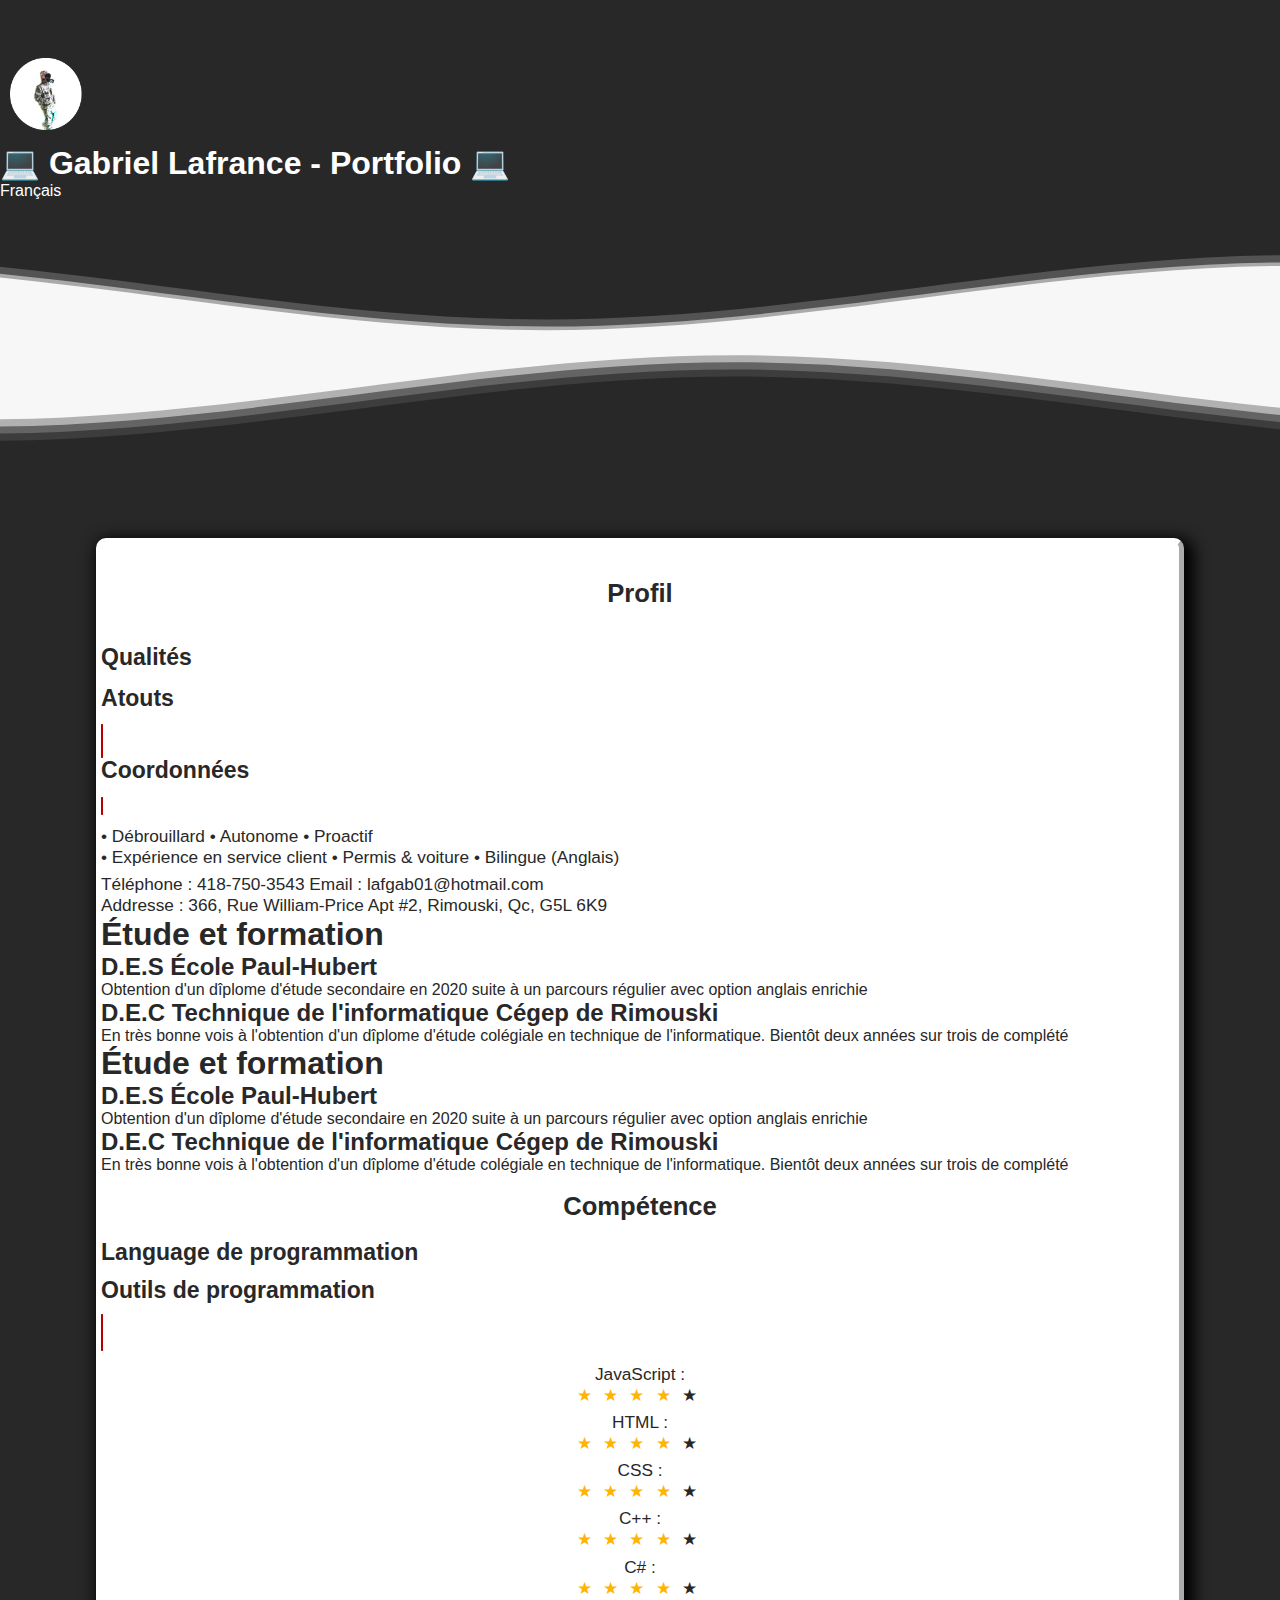
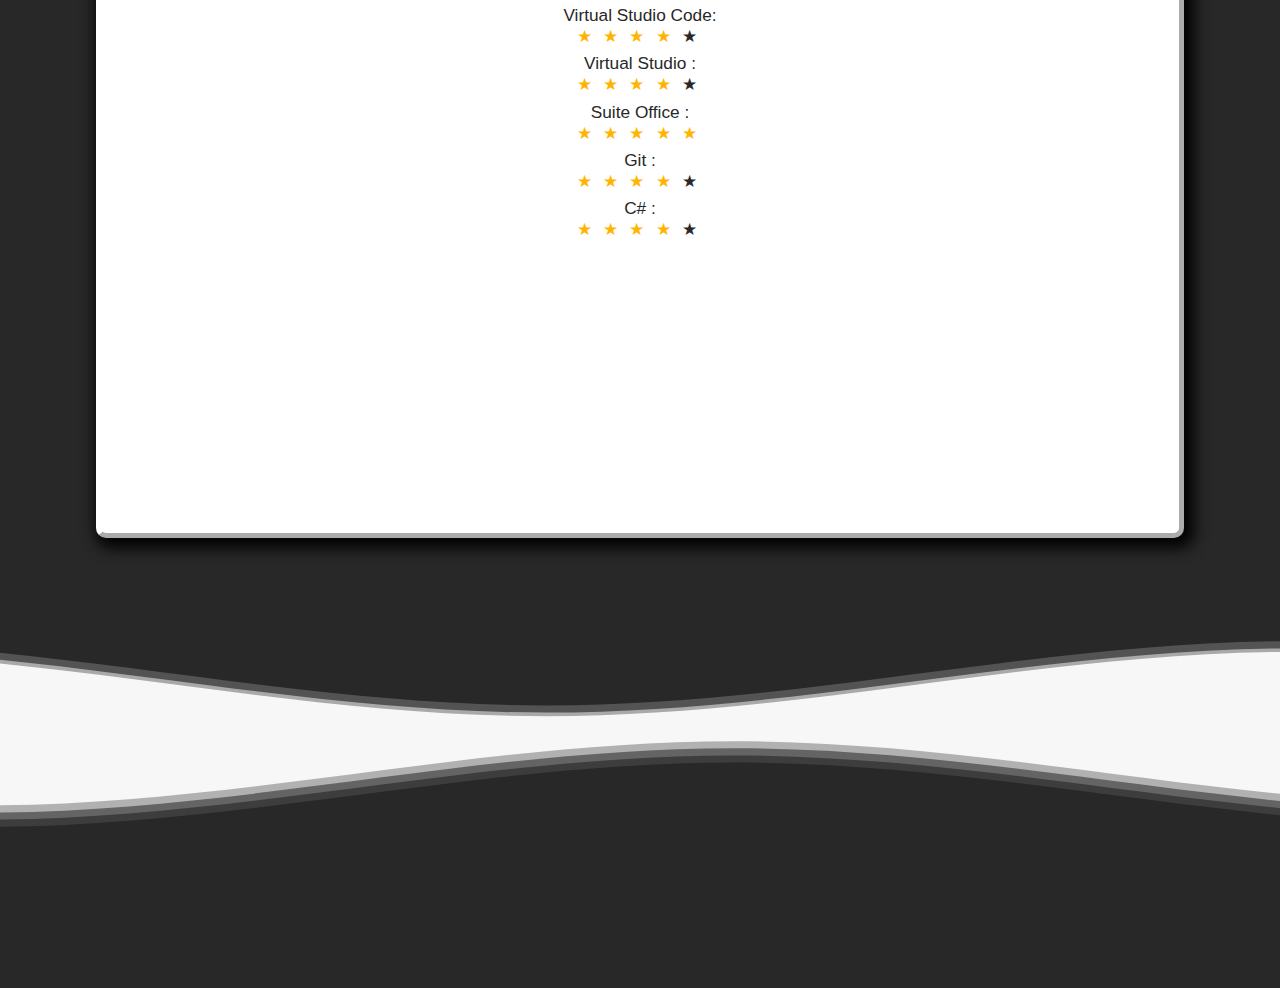
==== english.html @ 6ecdf1f3 "v0.5" ====
<!DOCTYPE html>
<html lang="en" >
<head>
  <meta charset="UTF-8">
  <link rel="icon" href="./styles/imgsmall.png" type="image/icon type">
  <title>Gabriel Lafrance - Portfolio</title>
  <link rel='stylesheet' href='https://cdnjs.cloudflare.com/ajax/libs/font-awesome/5.13.0/css/all.min.css'><link rel="stylesheet" href="./styles/styles.css ">
  <script defer src="./script.js"></script>
</head>
<body>
        <header class="flex-row hiddenFast">
          <img class="img-moi" src="./styles/imgsmall.png" alt="">
          <h1><!-- En perpétuel développement | Still W.I.P--><a>&#128187; Gabriel Lafrance - Portfolio &#128187; </a></h1>
          <a href="./index.html">Français</a>
        </header>
        <div class="splitter">
          <svg class="waves" viewBox="0 24 150 28" preserveAspectRatio="none" shape-rendering="auto">
            <defs><path id="gentle-wave" d="M-160 44c30 0 58-18 88-18s 58 18 88 18 58-18 88-18 58 18 88 18 v44h-352z" /></defs>
            <g class="parallax">
            <use xlink:href="#gentle-wave" x="48" y="0" fill="rgba(255,255,255,0.2)" />
            <use xlink:href="#gentle-wave" x="48" y="2" fill="rgba(255,255,255,0.5)" />
            <use xlink:href="#gentle-wave" x="48" y="3" fill="rgba(255,255,255,0.9)" />
            <use xlink:href="#gentle-wave" x="48" y="6" fill="rgba(255,255,255,0.1)" />
            </g>
          </svg>
          <svg class="waves2" viewBox="0 24 150 28" preserveAspectRatio="none" shape-rendering="auto">
            <defs><path id="gentle-wave" d="M-160 44c30 0 58-18 88-18s 58 18 88 18 58-18 88-18 58 18 88 18 v44h-352z" /></defs>
            <g class="parallax">
            <use xlink:href="#gentle-wave" x="48" y="6" fill="rgba(255,255,255,0.9)" />
            <use xlink:href="#gentle-wave" x="48" y="4" fill="rgba(255,255,255,0.5)" />
            <use xlink:href="#gentle-wave" x="48" y="2" fill="rgba(255,255,255,0.2)" />
            <use xlink:href="#gentle-wave" x="48" y="0" fill="rgba(255,255,255,0.1)" />
          </svg>
        </div>
        <main>
          <div class="container-info hidden">
              <h1>Profil</h1>
              <div class="grid-2x2">
                <div class="grid-2x2">
                  <div class="grid-item-center">
                    <h2>Qualités</h2>
                  </div>
                  <div class="grid-item-center">
                    <h2>Atouts</h2>
                  </div>
                  <div class="grid-item-center">
                    <span class="splitter"></span>
                  </div> 
                  <div class="grid-item-center">
                    <span class="splitter"></span>
                  </div> 
                </div>
                <div>
                  <div class="grid-item-center">
                    <h2>Coordonnées</h2>
                  </div>
                  <div class="grid-item-center">
                    <span class="splitter"></span>
                  </div>
                </div>
              </div>
              <div class="grid-2x1">
                <div class="grid-2x1">
                  <div class="flex-col">
                    <span>&bull; Débrouillard</span>
                    <span>&bull; Autonome</span>
                    <span>&bull; Proactif</span>
                  </div>
                  <div class="flex-col">
                    <span>&bull; Expérience en service client</span>
                    <span>&bull; Permis & voiture</span>
                    <span>&bull; Bilingue (Anglais)</span>
                  </div>
                </div>
                <div class="flex-col">
                  <div class="grid-2x1">
                    <span>Téléphone : 418-750-3543</span>
                    <span>Email : lafgab01@hotmail.com</span>
                  </div>
                  <span>Addresse : 366, Rue William-Price Apt #2, Rimouski, Qc, G5L 6K9</span>
                </div>
              </div>
            </div>
        <!--
                <div class="flex-col">
                  <span class="grid-item-center">• Autonome</span>
                  <span class="grid-item-center">• Proactif</span>
                  <span class="grid-item-center">• Débrouillard</span>
                </div>
                <div class="flex-col">
                  <span class="grid-item-center">• Permis voiture</span>
                  <span class="grid-item-center">• Billingue (Anglais)</span>
                  <span class="grid-item-center">• Expérience avec le service clientèle</span>
                </div>
              -->

          <div class="container-etude flex-col hidden">
            <h1>Étude et formation</h1>
            <div>
              <h2>D.E.S École Paul-Hubert</h2>
              <p>Obtention d'un dîplome d'étude secondaire en 2020 suite
                à un parcours régulier avec option anglais enrichie</p>
            </div>
            <div>
              <h2>D.E.C Technique de l'informatique Cégep de Rimouski</h2>
              <p>En très bonne vois à l'obtention d'un dîplome d'étude colégiale en technique de l'informatique. 
                Bientôt deux années sur trois de complété</p>
            </div>
          </div>
          <div class="container-exp flex-col hidden">
            <h1>Étude et formation</h1>
            <div>
              <h2>D.E.S École Paul-Hubert</h2>
              <p>Obtention d'un dîplome d'étude secondaire en 2020 suite
                à un parcours régulier avec option anglais enrichie</p>
            </div>
            <div>
              <h2>D.E.C Technique de l'informatique Cégep de Rimouski</h2>
              <p>En très bonne vois à l'obtention d'un dîplome d'étude colégiale en technique de l'informatique. 
                Bientôt deux années sur trois de complété</p>
            </div>
          </div>
          <div class="container-cv hidden">
            <h1>Compétence</h1>
            <div class="grid-2x2">
              <div class="grid-item-center">
                <h2>Language de programmation</h2>
              </div>
              <div class="grid-item-center">
                <h2>Outils de programmation</h2>
              </div>
              <div class="grid-item-center">
                <span class="splitter"></span>
              </div> 
              <div class="grid-item-center">
                <span class="splitter"></span>
              </div> 
            </div>
              <div class="grid-2x1">
                <div class="flex-col" >
                  <div class="grid-2x1">
                    <span class="grid-item-right">JavaScript :</span>
                    <div class="etoile grid-item-left hiddenEtoile">
                      <span class="etoile-full">&starf;</span>
                      <span class="etoile-full">&starf;</span>
                      <span class="etoile-full">&starf;</span>
                      <span class="etoile-full">&starf;</span>
                      <span>&starf;</span>
                    </div> 
                  </div>
                  <div class="grid-2x1">
                    <span class="grid-item-right">HTML :</span>
                    <div class="etoile grid-item-left hiddenEtoile">
                      <span class="etoile-full">&starf;</span>
                      <span class="etoile-full">&starf;</span>
                      <span class="etoile-full">&starf;</span>
                      <span class="etoile-full">&starf;</span>
                      <span>&starf;</span>
                    </div> 
                  </div>
                  <div class="grid-2x1">
                    <span class="grid-item-right">CSS :</span>
                    <div class="etoile grid-item-left hiddenEtoile">
                      <span class="etoile-full">&starf;</span>
                      <span class="etoile-full">&starf;</span>
                      <span class="etoile-full">&starf;</span>
                      <span class="etoile-full">&starf;</span>
                      <span>&starf;</span>
                    </div> 
                  </div>
                  <div class="grid-2x1">
                    <span class="grid-item-right">C++ :</span>
                    <div class="etoile grid-item-left hiddenEtoile">
                      <span class="etoile-full">&starf;</span>
                      <span class="etoile-full">&starf;</span>
                      <span class="etoile-full">&starf;</span>
                      <span class="etoile-full">&starf;</span>
                      <span>&starf;</span>
                    </div> 
                  </div>
                  <div class="grid-2x1">
                    <span class="grid-item-right">C# :</span>
                    <div class="etoile grid-item-left hiddenEtoile">
                      <span class="etoile-full">&starf;</span>
                      <span class="etoile-full">&starf;</span>
                      <span class="etoile-full">&starf;</span>
                      <span class="etoile-full">&starf;</span>
                      <span>&starf;</span>
                    </div> 
                  </div>
              </div>
              <div class="flex-col" >
                <div class="grid-2x1">
                  <span class="grid-item-right ">Virtual Studio Code:</span>
                  <div class="etoile grid-item-left hiddenEtoile">
                    <span class="etoile-full">&starf;</span>
                    <span class="etoile-full">&starf;</span>
                    <span class="etoile-full">&starf;</span>
                    <span class="etoile-full">&starf;</span>
                    <span>&starf;</span>
                  </div> 
                </div>
                <div class="grid-2x1">
                  <span class="grid-item-right">Virtual Studio :</span>
                  <div class="etoile grid-item-left hiddenEtoile">
                    <span class="etoile-full">&starf;</span>
                    <span class="etoile-full">&starf;</span>
                    <span class="etoile-full">&starf;</span>
                    <span class="etoile-full">&starf;</span>
                    <span>&starf;</span>
                  </div> 
                </div>
                <div class="grid-2x1">
                  <span class="grid-item-right">Suite Office :</span>
                  <div class="etoile grid-item-left hiddenEtoile">
                    <span class="etoile-full">&starf;</span>
                    <span class="etoile-full">&starf;</span>
                    <span class="etoile-full">&starf;</span>
                    <span class="etoile-full">&starf;</span>
                    <span class="etoile-full">&starf;</span>
                  </div> 
                </div>
                <div class="grid-2x1">
                  <span class="grid-item-right">Git :</span>
                  <div class="etoile grid-item-left hiddenEtoile">
                    <span class="etoile-full">&starf;</span>
                    <span class="etoile-full">&starf;</span>
                    <span class="etoile-full">&starf;</span>
                    <span class="etoile-full">&starf;</span>
                    <span>&starf;</span>
                  </div> 
                </div>
                <div class="grid-2x1">
                  <span class="grid-item-right">C# :</span>
                  <div class="etoile grid-item-left hiddenEtoile">
                    <span class="etoile-full">&starf;</span>
                    <span class="etoile-full">&starf;</span>
                    <span class="etoile-full">&starf;</span>
                    <span class="etoile-full">&starf;</span>
                    <span>&starf;</span>
                  </div> 
                </div>
              </div>
            </div>
          </div>
        </main>
        <div class="splitter">
          <svg class="waves" viewBox="0 24 150 28" preserveAspectRatio="none" shape-rendering="auto">
            <defs><path id="gentle-wave" d="M-160 44c30 0 58-18 88-18s 58 18 88 18 58-18 88-18 58 18 88 18 v44h-352z" /></defs>
            <g class="parallax">
            <use xlink:href="#gentle-wave" x="48" y="0" fill="rgba(255,255,255,0.2)" />
            <use xlink:href="#gentle-wave" x="48" y="2" fill="rgba(255,255,255,0.5)" />
            <use xlink:href="#gentle-wave" x="48" y="3" fill="rgba(255,255,255,0.9)" />
            <use xlink:href="#gentle-wave" x="48" y="6" fill="rgba(255,255,255,0.1)" />
            </g>
          </svg>
          <svg class="waves2" viewBox="0 24 150 28" preserveAspectRatio="none" shape-rendering="auto">
            <defs><path id="gentle-wave" d="M-160 44c30 0 58-18 88-18s 58 18 88 18 58-18 88-18 58 18 88 18 v44h-352z" /></defs>
            <g class="parallax">
            <use xlink:href="#gentle-wave" x="48" y="6" fill="rgba(255,255,255,0.9)" />
            <use xlink:href="#gentle-wave" x="48" y="4" fill="rgba(255,255,255,0.5)" />
            <use xlink:href="#gentle-wave" x="48" y="2" fill="rgba(255,255,255,0.2)" />
            <use xlink:href="#gentle-wave" x="48" y="0" fill="rgba(255,255,255,0.1)" />
          </svg>
        </div>
        <footer>

        </footer>
</body>
</html>
---- styles/styles.css ----
* {
  scroll-behavior: smooth;
  box-sizing: border-box;
  padding: 0;
  margin: 0;
}

body {
  font-family: sans-serif;
  font-size: 16px;
  background-color: RGB(40, 40, 40);
  height: 100rem;
}

a {
  text-decoration: none;
}

ul {
  list-style: none;
}

/* Scrollbar */
::-webkit-scrollbar {
  width: 8px;
}

::-webkit-scrollbar-button {
  width: 0px;
  height: 0px;
}

::-webkit-scrollbar-thumb {
  background: RGB(135, 0, 0);
  border: 0px none #ffffff;
  border-radius: 20px;
}

::-webkit-scrollbar-thumb:active {
  background: RGB(180, 0, 0);
}

::-webkit-scrollbar-track {
  background: RGB(40, 40, 40);
  border: 0px none #ffffff;
  border-radius: 20px;
}

::-webkit-scrollbar-track:active {
  background: RGB(100, 100, 100);
}

::-webkit-scrollbar-corner {
  background: transparent;
}

/* Header */
header .flex-row:nth-child(1) {
  display: block;
  flex-grow: 0;
  flex-shrink: 1;
  flex-basis: auto;
  align-self: auto;
  order: 0;
}

header .flex-row:nth-child(2) {
  display: block;
  flex-grow: 0;
  flex-shrink: 1;
  flex-basis: auto;
  align-self: auto;
  order: 0;
}

header .flex-row:nth-child(3) {
  display: block;
  flex-grow: 0;
  flex-shrink: 1;
  flex-basis: auto;
  align-self: auto;
  order: 0;
  margin-right: 20px;
}

header {
  padding-top: 3rem;
  padding-bottom: 3rem;
  background-color: RGB(40, 40, 40);
  top: 0;
  width: 100%;
}

header h1 {
  cursor: progress;
  color: whitesmoke;
}

header a {
  color: white;
}

.img-moi {
  display: inline-block;
  width: 72px;
  height: 72px;
  margin: 10px;
  animation: rotate 0.5s infinite linear;
  -webkit-animation: rotate 60s infinite linear;
  -moz-animation: rotate 60s infinite linear;
}

@keyframes rotate {
  from {
    transform: rotate(0deg);
  }
  to {
    transform: rotate(360deg);
  }
}
.splitter {
  background-color: RGB(40, 40, 40);
}

.waves {
  position: relative;
  width: 100%;
  height: 60px;
  margin-bottom: -7px;
  min-height: 100px;
  max-height: 150px;
}

.waves2 {
  transform: rotate(180deg);
  position: relative;
  top: 3px;
  height: 60px;
  min-height: 60px;
  width: 100%;
  margin-bottom: -7px;
  min-height: 100px;
  max-height: 150px;
}

/* Animation */
.parallax > use:nth-child(1) {
  animation: move-forever 25s cubic-bezier(0.55, 0.5, 0.45, 0.5) infinite;
  animation-delay: -2s;
  animation-duration: 10s;
}

.parallax > use:nth-child(2) {
  animation: move-forever 25s cubic-bezier(0.55, 0.5, 0.45, 0.5) infinite;
  animation-delay: -3s;
  animation-duration: 15s;
}

.parallax > use:nth-child(3) {
  animation: move-forever 25s cubic-bezier(0.55, 0.5, 0.45, 0.5) infinite;
  animation-delay: -4s;
  animation-duration: 20s;
}

.parallax > use:nth-child(4) {
  animation: move-forever 25s cubic-bezier(0.55, 0.5, 0.45, 0.5) infinite;
  animation-delay: -5s;
  animation-duration: 25s;
}
@keyframes move-forever {
  0% {
    transform: translate3d(-90px, 0, 0);
  }
  100% {
    transform: translate3d(85px, 0, 0);
  }
}
@media (max-width: 1160px) {
  .waves {
    height: 40px;
    min-height: 40px;
  }
  .waves2 {
    height: 40px;
    min-height: 40px;
  }
}
/* Main */
main {
  justify-content: center;
  display: block;
  margin: 0 auto;
  margin-top: 6rem;
  margin-bottom: 6rem;
  width: 85%;
  height: 100rem;
  color: RGB(40, 40, 40);
  background-color: white;
  border: 5px outset #FFFFFF;
  border-radius: 10px;
  -webkit-border-radius: 10px;
  -moz-border-radius: 10px;
  box-shadow: 5px 5px 15px 5px #000000;
  -webkit-box-shadow: 5px 5px 15px 5px #000000;
  -moz-box-shadow: 5px 5px 15px 5px #000000;
}

main .splitter {
  width: 90%;
  background-color: RGB(180, 0, 0);
  border: 0.5px solid RGB(180, 0, 0);
  border-radius: 50px 50px 50px 50px;
  -webkit-border-radius: 10px 10px 10px 10px;
  -moz-border-radius: 10px 10px 10px 10px;
}

.container-info {
  font-size: 1.1vw;
}

.container-info h1 {
  padding-top: 4vh;
  padding-bottom: 4vh;
  font-size: 2vw;
  text-align: center;
}

.container-info h2 {
  font-size: 1.8vw;
  padding-bottom: 1.5vh;
}

.container-info .grid-2x1 {
  padding-top: 0.7vh;
  font-size: 1.35vw;
}

.container-cv {
  margin-bottom: 8vh;
}

.container-cv h1 {
  padding-top: 2vh;
  padding-bottom: 2vh;
  font-size: 2vw;
  text-align: center;
}

.container-cv h2 {
  font-size: 1.8vw;
  padding-bottom: 1.2vh;
}

.container-cv .grid-2x1 {
  text-align: center;
  align-items: center;
}

.container-cv .grid-2x1 {
  padding-top: 0.7vh;
  font-size: 1.35vw;
  grid-column-gap: 10px;
}

.container-cv .grid-2x1 .flex-col .grid-2x1 .grid-item-left span {
  margin-right: 0.5vw;
  margin-bottom: 0.3vw;
}

.etoile-full {
  color: RGB(255, 180, 0);
}

/* Footer */
footer {
  font-size: 1.1vw;
  color: whitesmoke;
  display: block;
  margin: auto;
  width: 50%;
  padding-top: 6rem;
  padding-bottom: 4rem;
}

footer .links {
  margin-top: 60px;
  margin-bottom: 60px;
}

footer .links button {
  all: unset;
  cursor: pointer;
}

footer .links button:nth-child(2) {
  margin-left: 30px;
  margin-right: 30px;
}

.social-icon {
  width: 64px;
  height: 64px;
  background-color: RGB(40, 40, 40);
}/*# sourceMappingURL=styles.css.map */
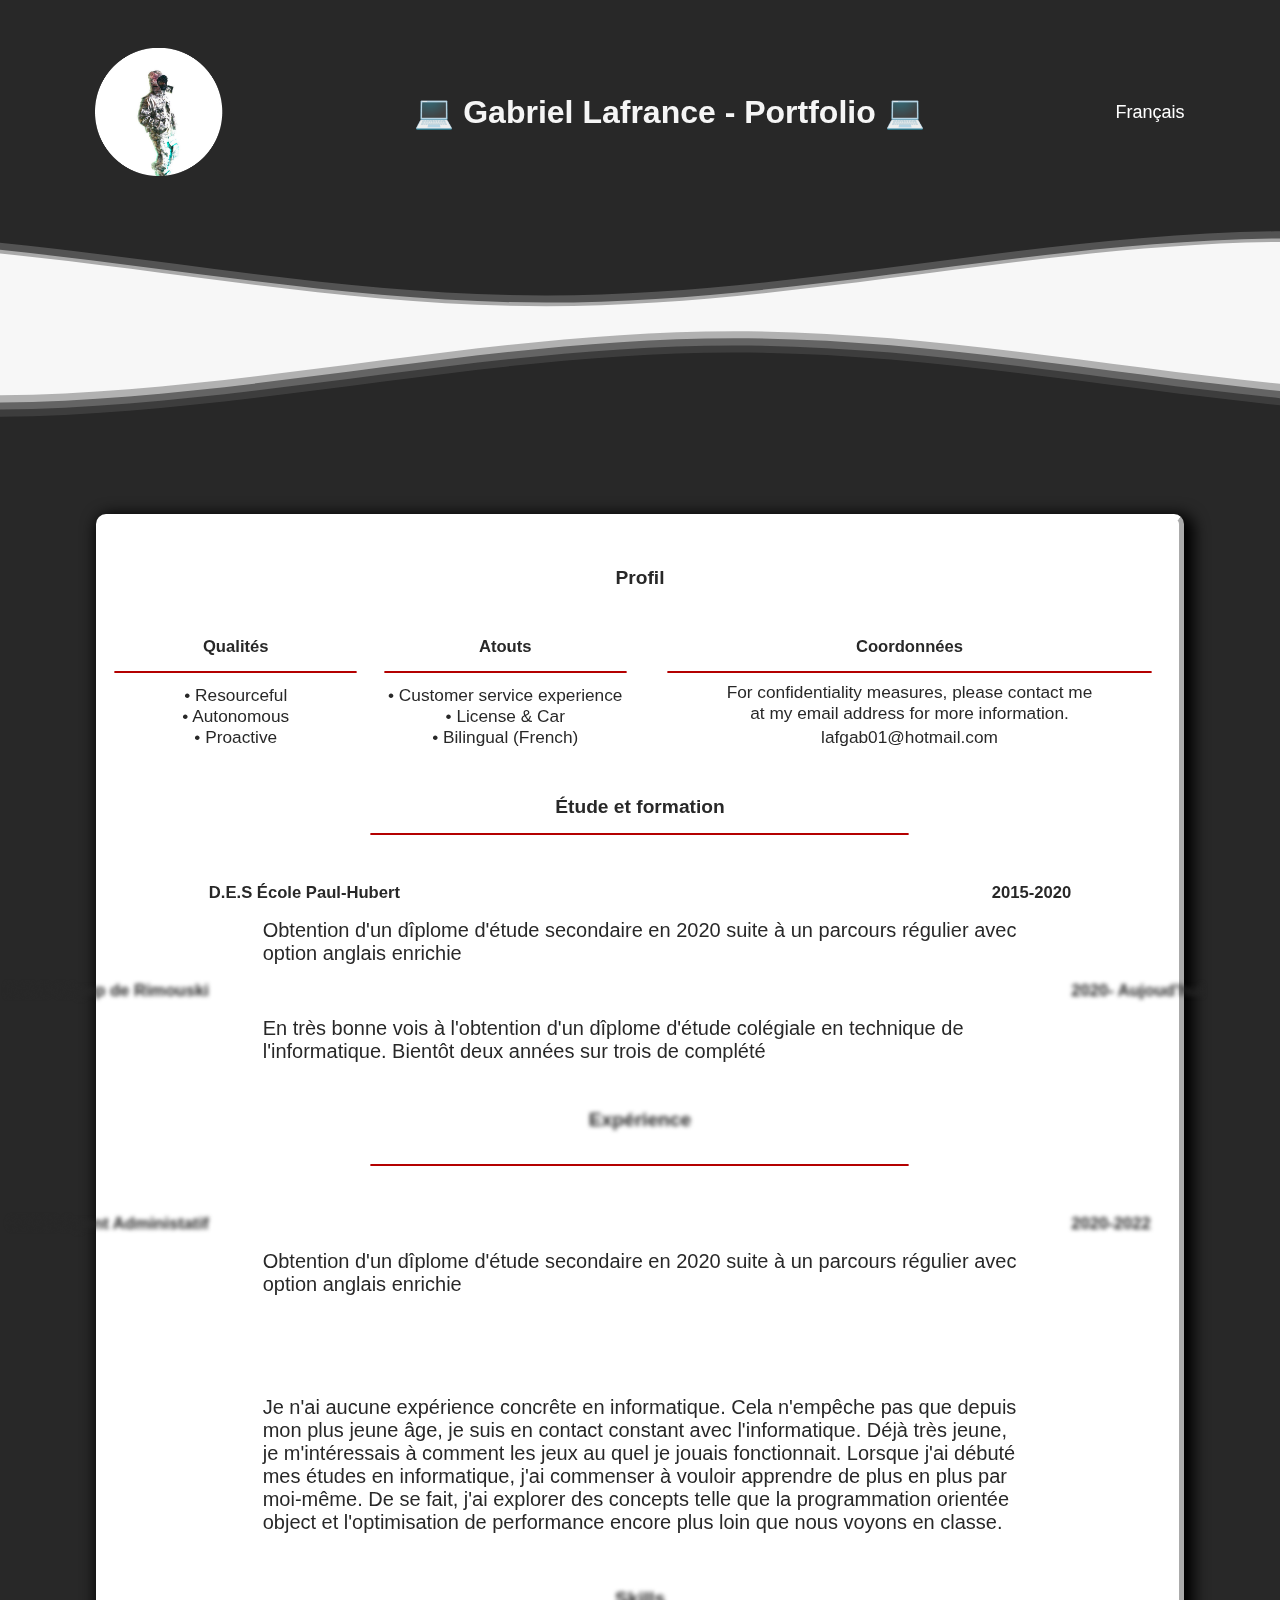
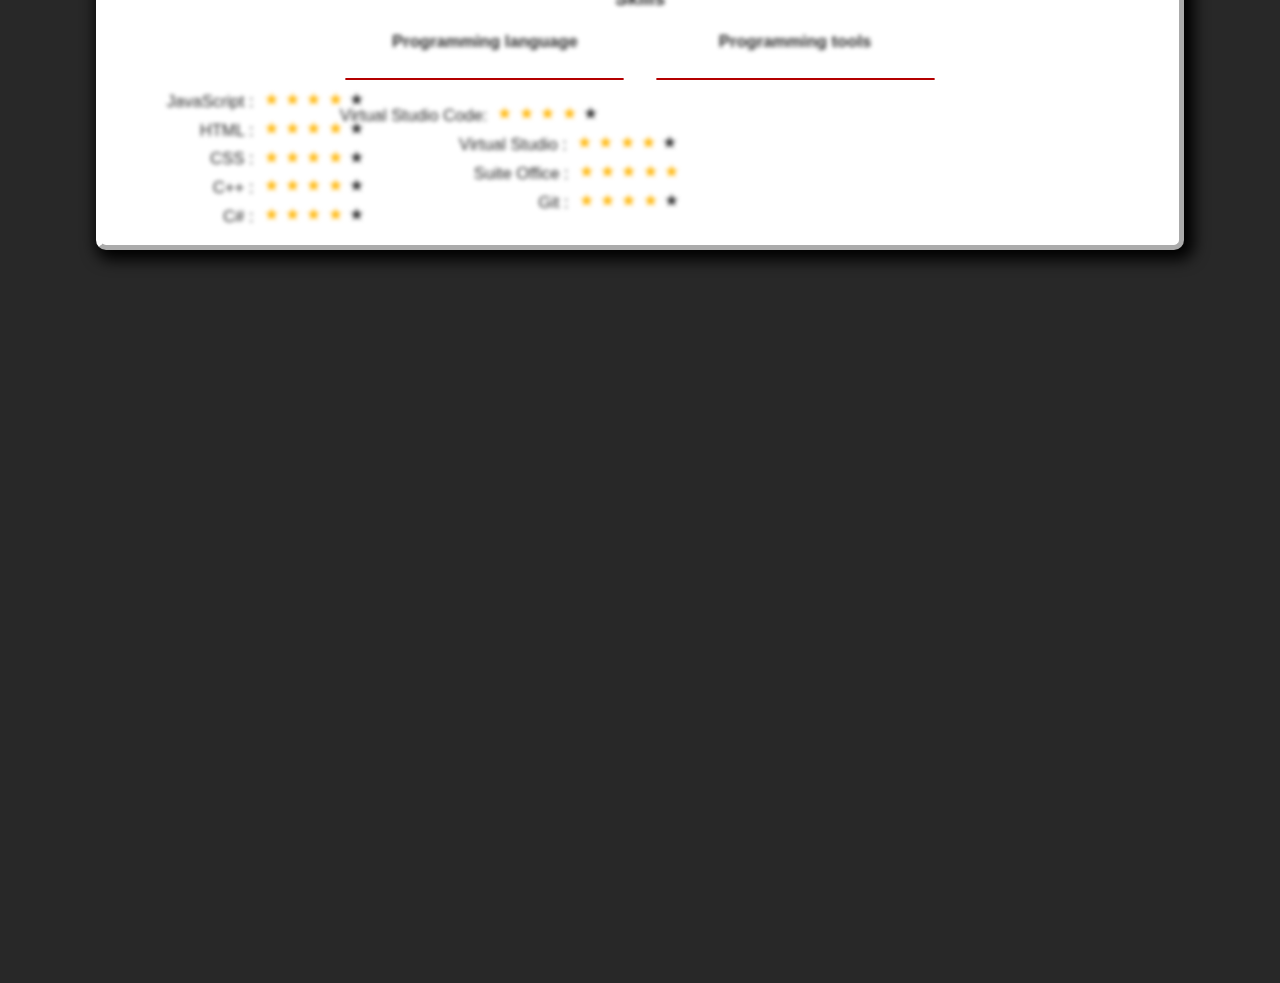
==== commit e7aa1851: "Finition" ====
--- a/english.html
+++ b/english.html
@@ -1,19 +1,22 @@
 <!DOCTYPE html>
 <html lang="en" >
-<head>
-  <meta charset="UTF-8">
-  <link rel="icon" href="./styles/imgsmall.png" type="image/icon type">
-  <title>Gabriel Lafrance - Portfolio</title>
-  <link rel='stylesheet' href='https://cdnjs.cloudflare.com/ajax/libs/font-awesome/5.13.0/css/all.min.css'><link rel="stylesheet" href="./styles/styles.css ">
-  <script defer src="./script.js"></script>
-</head>
-<body>
-        <header class="flex-row hiddenFast">
-          <img class="img-moi" src="./styles/imgsmall.png" alt="">
-          <h1><!-- En perpétuel développement | Still W.I.P--><a>&#128187; Gabriel Lafrance - Portfolio &#128187; </a></h1>
+  <head>
+    <meta charset="UTF-8">
+    <link rel="icon" href="/img/imgsmall.png" type="image/icon type">
+    <title>Gabriel Lafrance - Portfolio</title>
+    <link rel="stylesheet" href="/styles/styles.css">
+    <link rel="stylesheet" href="/styles/classes.css">
+    <link rel="stylesheet" href="/styles/jsstyles.css">
+    <link rel="stylesheet" href="/styles/mediaquery.css">
+    <script defer src="/script.js"></script>
+  </head>
+  <body>
+        <header class="flex-row hiddenSlow">
+          <img class="img-moi spin" src="./img/imgsmall.png" alt="">
+          <h1><!-- En perpétuel développement | Still W.I.P-->&#128187; Gabriel Lafrance - Portfolio &#128187;</h1>
           <a href="./index.html">Français</a>
         </header>
-        <div class="splitter">
+        <div class="splitter hiddenFast">
           <svg class="waves" viewBox="0 24 150 28" preserveAspectRatio="none" shape-rendering="auto">
             <defs><path id="gentle-wave" d="M-160 44c30 0 58-18 88-18s 58 18 88 18 58-18 88-18 58 18 88 18 v44h-352z" /></defs>
             <g class="parallax">
@@ -32,16 +35,16 @@
             <use xlink:href="#gentle-wave" x="48" y="0" fill="rgba(255,255,255,0.1)" />
           </svg>
         </div>
-        <main>
+        <main class=flex-col>
           <div class="container-info hidden">
-              <h1>Profil</h1>
+              <h1 class="hiddenDrop">Profil</h1>
               <div class="grid-2x2">
                 <div class="grid-2x2">
                   <div class="grid-item-center">
-                    <h2>Qualités</h2>
-                  </div>
-                  <div class="grid-item-center">
-                    <h2>Atouts</h2>
+                    <h2 class="hiddenDrop">Qualités</h2>
+                  </div>
+                  <div class="grid-item-center">
+                    <h2 class="hiddenDrop">Atouts</h2>
                   </div>
                   <div class="grid-item-center">
                     <span class="splitter"></span>
@@ -52,7 +55,7 @@
                 </div>
                 <div>
                   <div class="grid-item-center">
-                    <h2>Coordonnées</h2>
+                    <h2 class="hiddenDrop">Coordonnées</h2>
                   </div>
                   <div class="grid-item-center">
                     <span class="splitter"></span>
@@ -61,73 +64,67 @@
               </div>
               <div class="grid-2x1">
                 <div class="grid-2x1">
-                  <div class="flex-col">
-                    <span>&bull; Débrouillard</span>
-                    <span>&bull; Autonome</span>
-                    <span>&bull; Proactif</span>
-                  </div>
-                  <div class="flex-col">
-                    <span>&bull; Expérience en service client</span>
-                    <span>&bull; Permis & voiture</span>
-                    <span>&bull; Bilingue (Anglais)</span>
-                  </div>
-                </div>
-                <div class="flex-col">
-                  <div class="grid-2x1">
-                    <span>Téléphone : 418-750-3543</span>
-                    <span>Email : lafgab01@hotmail.com</span>
-                  </div>
-                  <span>Addresse : 366, Rue William-Price Apt #2, Rimouski, Qc, G5L 6K9</span>
-                </div>
-              </div>
-            </div>
-        <!--
-                <div class="flex-col">
-                  <span class="grid-item-center">• Autonome</span>
-                  <span class="grid-item-center">• Proactif</span>
-                  <span class="grid-item-center">• Débrouillard</span>
-                </div>
-                <div class="flex-col">
-                  <span class="grid-item-center">• Permis voiture</span>
-                  <span class="grid-item-center">• Billingue (Anglais)</span>
-                  <span class="grid-item-center">• Expérience avec le service clientèle</span>
-                </div>
-              -->
-
-          <div class="container-etude flex-col hidden">
-            <h1>Étude et formation</h1>
-            <div>
-              <h2>D.E.S École Paul-Hubert</h2>
+                  <div class="flex-col hidden">
+                    <span>&bull; Resourceful</span>
+                    <span>&bull; Autonomous</span>
+                    <span>&bull; Proactive</span>
+                  </div>
+                  <div class="flex-col hidden">
+                    <span>&bull; Customer service experience</span>
+                    <span>&bull; License & Car</span>
+                    <span>&bull; Bilingual (French)</span>
+                  </div>
+                </div>
+                <div class="flex-col hidden">
+                  <p>For confidentiality measures, please contact me at my email address for more information.</p>
+                  <span>lafgab01@hotmail.com</span>
+                </div>
+              </div>
+            </div>
+          <div class="container-experience flex-col hidden">
+            <div class="titre">
+              <h1 class="hiddenDrop">Étude et formation</h1>
+              <span class="splitter"></span>
+            </div>
+            <div class="flex-row">
+              <h2 class="hiddenLeft">D.E.S École Paul-Hubert</h2>
+              <h2 class="hiddenRight">2015-2020</h2>
+            </div>
               <p>Obtention d'un dîplome d'étude secondaire en 2020 suite
                 à un parcours régulier avec option anglais enrichie</p>
-            </div>
-            <div>
-              <h2>D.E.C Technique de l'informatique Cégep de Rimouski</h2>
+              <div class="flex-row">
+                <h2 class="hiddenLeft">D.E.C Cégep de Rimouski</h2>
+                <h2 class="hiddenRight">2020- Aujoud'hui</h2>
+              </div>
               <p>En très bonne vois à l'obtention d'un dîplome d'étude colégiale en technique de l'informatique. 
                 Bientôt deux années sur trois de complété</p>
-            </div>
-          </div>
-          <div class="container-exp flex-col hidden">
-            <h1>Étude et formation</h1>
-            <div>
-              <h2>D.E.S École Paul-Hubert</h2>
+                <div class="titre">
+                  <h1 class="hiddenDrop">Expérience</h1>
+                  <span class="splitter"></span>
+                </div>
+            <div class="flex-row">
+              <h2 class="hiddenLeft">CISSS Agent Administatif</h2>
+              <h2 class="hiddenRight">2020-2022</h2>
+            </div>
               <p>Obtention d'un dîplome d'étude secondaire en 2020 suite
                 à un parcours régulier avec option anglais enrichie</p>
-            </div>
-            <div>
-              <h2>D.E.C Technique de l'informatique Cégep de Rimouski</h2>
-              <p>En très bonne vois à l'obtention d'un dîplome d'étude colégiale en technique de l'informatique. 
-                Bientôt deux années sur trois de complété</p>
-            </div>
-          </div>
-          <div class="container-cv hidden">
-            <h1>Compétence</h1>
+                <h2 class="flex-row hiddenLeft exp-informatique">Expérience en informatique</h2>
+              <p>Je n'ai aucune expérience concrête en informatique. 
+                Cela n'empêche pas que depuis mon plus jeune âge, je suis en contact constant avec l'informatique. 
+                Déjà très jeune, je m'intéressais à comment les jeux au quel je jouais fonctionnait.
+                Lorsque j'ai débuté mes études en informatique, j'ai commenser à vouloir apprendre de plus en plus par moi-même.
+                De se fait, j'ai explorer des concepts telle que la programmation orientée object et l'optimisation de performance 
+                encore plus loin que nous voyons en classe.
+              </p>
+            </div>
+          <div class="container-cv">
+            <h1 class="hiddenDrop">Skills</h1>
             <div class="grid-2x2">
               <div class="grid-item-center">
-                <h2>Language de programmation</h2>
-              </div>
-              <div class="grid-item-center">
-                <h2>Outils de programmation</h2>
+                <h2 class="hiddenDrop">Programming language</h2>
+              </div>
+              <div class="grid-item-center">
+                <h2 class="hiddenDrop">Programming tools</h2>
               </div>
               <div class="grid-item-center">
                 <span class="splitter"></span>
@@ -138,49 +135,49 @@
             </div>
               <div class="grid-2x1">
                 <div class="flex-col" >
-                  <div class="grid-2x1">
+                  <div class="grid-2x1 hiddenLeft">
                     <span class="grid-item-right">JavaScript :</span>
-                    <div class="etoile grid-item-left hiddenEtoile">
-                      <span class="etoile-full">&starf;</span>
-                      <span class="etoile-full">&starf;</span>
-                      <span class="etoile-full">&starf;</span>
-                      <span class="etoile-full">&starf;</span>
-                      <span>&starf;</span>
-                    </div> 
-                  </div>
-                  <div class="grid-2x1">
-                    <span class="grid-item-right">HTML :</span>
-                    <div class="etoile grid-item-left hiddenEtoile">
-                      <span class="etoile-full">&starf;</span>
-                      <span class="etoile-full">&starf;</span>
-                      <span class="etoile-full">&starf;</span>
-                      <span class="etoile-full">&starf;</span>
-                      <span>&starf;</span>
-                    </div> 
-                  </div>
-                  <div class="grid-2x1">
+                    <div class="etoile grid-item-left">
+                      <span class="etoile-full">&starf;</span>
+                      <span class="etoile-full">&starf;</span>
+                      <span class="etoile-full">&starf;</span>
+                      <span class="etoile-full">&starf;</span>
+                      <span>&starf;</span>
+                    </div> 
+                  </div>
+                  <div class="grid-2x1 hiddenLeft">
+                    <span class="grid-item-right ">HTML :</span>
+                    <div class="etoile grid-item-left">
+                      <span class="etoile-full">&starf;</span>
+                      <span class="etoile-full">&starf;</span>
+                      <span class="etoile-full">&starf;</span>
+                      <span class="etoile-full">&starf;</span>
+                      <span>&starf;</span>
+                    </div> 
+                  </div>
+                  <div class="grid-2x1 hiddenLeft">
                     <span class="grid-item-right">CSS :</span>
-                    <div class="etoile grid-item-left hiddenEtoile">
-                      <span class="etoile-full">&starf;</span>
-                      <span class="etoile-full">&starf;</span>
-                      <span class="etoile-full">&starf;</span>
-                      <span class="etoile-full">&starf;</span>
-                      <span>&starf;</span>
-                    </div> 
-                  </div>
-                  <div class="grid-2x1">
+                    <div class="etoile grid-item-left">
+                      <span class="etoile-full">&starf;</span>
+                      <span class="etoile-full">&starf;</span>
+                      <span class="etoile-full">&starf;</span>
+                      <span class="etoile-full">&starf;</span>
+                      <span>&starf;</span>
+                    </div> 
+                  </div>
+                  <div class="grid-2x1 hiddenLeft">
                     <span class="grid-item-right">C++ :</span>
-                    <div class="etoile grid-item-left hiddenEtoile">
-                      <span class="etoile-full">&starf;</span>
-                      <span class="etoile-full">&starf;</span>
-                      <span class="etoile-full">&starf;</span>
-                      <span class="etoile-full">&starf;</span>
-                      <span>&starf;</span>
-                    </div> 
-                  </div>
-                  <div class="grid-2x1">
+                    <div class="etoile grid-item-left">
+                      <span class="etoile-full">&starf;</span>
+                      <span class="etoile-full">&starf;</span>
+                      <span class="etoile-full">&starf;</span>
+                      <span class="etoile-full">&starf;</span>
+                      <span>&starf;</span>
+                    </div> 
+                  </div>
+                  <div class="grid-2x1 hiddenLeft">
                     <span class="grid-item-right">C# :</span>
-                    <div class="etoile grid-item-left hiddenEtoile">
+                    <div class="etoile grid-item-left">
                       <span class="etoile-full">&starf;</span>
                       <span class="etoile-full">&starf;</span>
                       <span class="etoile-full">&starf;</span>
@@ -190,9 +187,9 @@
                   </div>
               </div>
               <div class="flex-col" >
-                <div class="grid-2x1">
+                <div class="grid-2x1 hiddenLeft">
                   <span class="grid-item-right ">Virtual Studio Code:</span>
-                  <div class="etoile grid-item-left hiddenEtoile">
+                  <div class="etoile grid-item-left">
                     <span class="etoile-full">&starf;</span>
                     <span class="etoile-full">&starf;</span>
                     <span class="etoile-full">&starf;</span>
@@ -200,9 +197,9 @@
                     <span>&starf;</span>
                   </div> 
                 </div>
-                <div class="grid-2x1">
+                <div class="grid-2x1 hiddenLeft">
                   <span class="grid-item-right">Virtual Studio :</span>
-                  <div class="etoile grid-item-left hiddenEtoile">
+                  <div class="etoile grid-item-left">
                     <span class="etoile-full">&starf;</span>
                     <span class="etoile-full">&starf;</span>
                     <span class="etoile-full">&starf;</span>
@@ -210,29 +207,19 @@
                     <span>&starf;</span>
                   </div> 
                 </div>
-                <div class="grid-2x1">
+                <div class="grid-2x1 hiddenLeft">
                   <span class="grid-item-right">Suite Office :</span>
-                  <div class="etoile grid-item-left hiddenEtoile">
-                    <span class="etoile-full">&starf;</span>
-                    <span class="etoile-full">&starf;</span>
-                    <span class="etoile-full">&starf;</span>
-                    <span class="etoile-full">&starf;</span>
-                    <span class="etoile-full">&starf;</span>
-                  </div> 
-                </div>
-                <div class="grid-2x1">
+                  <div class="etoile grid-item-left">
+                    <span class="etoile-full">&starf;</span>
+                    <span class="etoile-full">&starf;</span>
+                    <span class="etoile-full">&starf;</span>
+                    <span class="etoile-full">&starf;</span>
+                    <span class="etoile-full">&starf;</span>
+                  </div> 
+                </div>
+                <div class="grid-2x1 hiddenLeft">
                   <span class="grid-item-right">Git :</span>
-                  <div class="etoile grid-item-left hiddenEtoile">
-                    <span class="etoile-full">&starf;</span>
-                    <span class="etoile-full">&starf;</span>
-                    <span class="etoile-full">&starf;</span>
-                    <span class="etoile-full">&starf;</span>
-                    <span>&starf;</span>
-                  </div> 
-                </div>
-                <div class="grid-2x1">
-                  <span class="grid-item-right">C# :</span>
-                  <div class="etoile grid-item-left hiddenEtoile">
+                  <div class="etoile grid-item-left ">
                     <span class="etoile-full">&starf;</span>
                     <span class="etoile-full">&starf;</span>
                     <span class="etoile-full">&starf;</span>
@@ -244,7 +231,7 @@
             </div>
           </div>
         </main>
-        <div class="splitter">
+        <div class="splitter hiddenFast">
           <svg class="waves" viewBox="0 24 150 28" preserveAspectRatio="none" shape-rendering="auto">
             <defs><path id="gentle-wave" d="M-160 44c30 0 58-18 88-18s 58 18 88 18 58-18 88-18 58 18 88 18 v44h-352z" /></defs>
             <g class="parallax">
@@ -263,8 +250,34 @@
             <use xlink:href="#gentle-wave" x="48" y="0" fill="rgba(255,255,255,0.1)" />
           </svg>
         </div>
-        <footer>
+        <footer class="hiddenSlow">
+          <div class="flex-col">
+            <span>"Be Water, My Friend. Empty your mind. Be formless, shapeless, like water.</span>
+            <span>You put water into a cup, it becomes the cup. You put water into a bottle, it becomes the bottle.</span>
+            <span>You put it into a teapot, it becomes the teapot.</span>
+            <span>Now water can flow or it can crash. Be water, my friend."</span>
+            <span> - Bruce lee</span>
 
-        </footer>
-</body>
+          <div class="links flex-row hiddenDrop">
+            <button onclick="window.location.href = 'https://discordapp.com/users/227097978467254273'";>
+                <svg role="img" height="5vw" viewBox="0 0 24 24" xmlns="http://www.w3.org/2000/svg" fill="RGB(135,0,0)">
+                <title>Discord</title>
+                <path d="M20.317 4.3698a19.7913 19.7913 0 00-4.8851-1.5152.0741.0741 0 00-.0785.0371c-.211.3753-.4447.8648-.6083 1.2495-1.8447-.2762-3.68-.2762-5.4868 0-.1636-.3933-.4058-.8742-.6177-1.2495a.077.077 0 00-.0785-.037 19.7363 19.7363 0 00-4.8852 1.515.0699.0699 0 00-.0321.0277C.5334 9.0458-.319 13.5799.0992 18.0578a.0824.0824 0 00.0312.0561c2.0528 1.5076 4.0413 2.4228 5.9929 3.0294a.0777.0777 0 00.0842-.0276c.4616-.6304.8731-1.2952 1.226-1.9942a.076.076 0 00-.0416-.1057c-.6528-.2476-1.2743-.5495-1.8722-.8923a.077.077 0 01-.0076-.1277c.1258-.0943.2517-.1923.3718-.2914a.0743.0743 0 01.0776-.0105c3.9278 1.7933 8.18 1.7933 12.0614 0a.0739.0739 0 01.0785.0095c.1202.099.246.1981.3728.2924a.077.077 0 01-.0066.1276 12.2986 12.2986 0 01-1.873.8914.0766.0766 0 00-.0407.1067c.3604.698.7719 1.3628 1.225 1.9932a.076.076 0 00.0842.0286c1.961-.6067 3.9495-1.5219 6.0023-3.0294a.077.077 0 00.0313-.0552c.5004-5.177-.8382-9.6739-3.5485-13.6604a.061.061 0 00-.0312-.0286zM8.02 15.3312c-1.1825 0-2.1569-1.0857-2.1569-2.419 0-1.3332.9555-2.4189 2.157-2.4189 1.2108 0 2.1757 1.0952 2.1568 2.419 0 1.3332-.9555 2.4189-2.1569 2.4189zm7.9748 0c-1.1825 0-2.1569-1.0857-2.1569-2.419 0-1.3332.9554-2.4189 2.1569-2.4189 1.2108 0 2.1757 1.0952 2.1568 2.419 0 1.3332-.946 2.4189-2.1568 2.4189Z";/>
+              </svg>
+            </button>
+            <button onclick="window.location.href = 'https://github.com/Slimy992'";>
+              <svg role="img" height="5vw" viewBox="0 0 24 24" xmlns="http://www.w3.org/2000/svg" fill="RGB(135,0,0)">
+                <title>GitHub</title>
+                <path d="M12 .297c-6.63 0-12 5.373-12 12 0 5.303 3.438 9.8 8.205 11.385.6.113.82-.258.82-.577 0-.285-.01-1.04-.015-2.04-3.338.724-4.042-1.61-4.042-1.61C4.422 18.07 3.633 17.7 3.633 17.7c-1.087-.744.084-.729.084-.729 1.205.084 1.838 1.236 1.838 1.236 1.07 1.835 2.809 1.305 3.495.998.108-.776.417-1.305.76-1.605-2.665-.3-5.466-1.332-5.466-5.93 0-1.31.465-2.38 1.235-3.22-.135-.303-.54-1.523.105-3.176 0 0 1.005-.322 3.3 1.23.96-.267 1.98-.399 3-.405 1.02.006 2.04.138 3 .405 2.28-1.552 3.285-1.23 3.285-1.23.645 1.653.24 2.873.12 3.176.765.84 1.23 1.91 1.23 3.22 0 4.61-2.805 5.625-5.475 5.92.42.36.81 1.096.81 2.22 0 1.606-.015 2.896-.015 3.286 0 .315.21.69.825.57C20.565 22.092 24 17.592 24 12.297c0-6.627-5.373-12-12-12"/></svg>
+            </button>
+            <button onclick="window.location.href = 'https://www.linkedin.com/in/gabriel-lafrance-a0b21119a/'";>
+              <svg role="img" height="5vw" viewBox="0 0 24 24" xmlns="http://www.w3.org/2000/svg" fill="RGB(135,0,0)">
+                <title>LinkedIn</title>
+                <path d="M20.447 20.452h-3.554v-5.569c0-1.328-.027-3.037-1.852-3.037-1.853 0-2.136 1.445-2.136 2.939v5.667H9.351V9h3.414v1.561h.046c.477-.9 1.637-1.85 3.37-1.85 3.601 0 4.267 2.37 4.267 5.455v6.286zM5.337 7.433c-1.144 0-2.063-.926-2.063-2.065 0-1.138.92-2.063 2.063-2.063 1.14 0 2.064.925 2.064 2.063 0 1.139-.925 2.065-2.064 2.065zm1.782 13.019H3.555V9h3.564v11.452zM22.225 0H1.771C.792 0 0 .774 0 1.729v20.542C0 23.227.792 24 1.771 24h20.451C23.2 24 24 23.227 24 22.271V1.729C24 .774 23.2 0 22.222 0h.003z"/></svg>
+            </button>
+          </div>
+          <span>Copyright &copy; 2023 Gabriel "Slimy" Lafrance. All Rights Reserved.</span>
+        </div>
+      </footer>
+ </body>
 </html>
--- a/styles/styles.css
+++ b/styles/styles.css
@@ -9,7 +9,7 @@
   font-family: sans-serif;
   font-size: 16px;
   background-color: RGB(40, 40, 40);
-  height: 100rem;
+  height: auto;
 }
 
 a {
@@ -18,6 +18,14 @@
 
 ul {
   list-style: none;
+}
+
+h1 {
+  font-size: 1.5vw;
+}
+
+h2 {
+  font-size: 1.3vw;
 }
 
 /* Scrollbar */
@@ -98,13 +106,13 @@
 
 header a {
   color: white;
+  font-size: 18px;
 }
 
 .img-moi {
   display: inline-block;
   width: 72px;
   height: 72px;
-  margin: 10px;
   animation: rotate 0.5s infinite linear;
   -webkit-animation: rotate 60s infinite linear;
   -moz-animation: rotate 60s infinite linear;
@@ -119,6 +127,7 @@
   }
 }
 .splitter {
+  display: block;
   background-color: RGB(40, 40, 40);
 }
 
@@ -193,7 +202,7 @@
   margin-top: 6rem;
   margin-bottom: 6rem;
   width: 85%;
-  height: 100rem;
+  height: auto;
   color: RGB(40, 40, 40);
   background-color: white;
   border: 5px outset #FFFFFF;
@@ -219,15 +228,20 @@
 }
 
 .container-info h1 {
-  padding-top: 4vh;
-  padding-bottom: 4vh;
-  font-size: 2vw;
+  padding-top: 3rem;
+  padding-bottom: 3rem;
   text-align: center;
 }
 
 .container-info h2 {
-  font-size: 1.8vw;
   padding-bottom: 1.5vh;
+}
+
+.container-info p {
+  display: inline;
+  margin: auto;
+  text-align: center;
+  width: 70%;
 }
 
 .container-info .grid-2x1 {
@@ -235,19 +249,62 @@
   font-size: 1.35vw;
 }
 
+.container-experience .exp-informatique {
+  padding-top: 2rem;
+  padding-bottom: 1rem;
+}
+
+.container-experience .flex-row {
+  width: 75%;
+  justify-content: space-between;
+}
+
+.container-experience .titre {
+  text-align: center;
+  width: 50%;
+  align-items: center;
+  padding-top: 3rem;
+  padding-bottom: 3rem;
+}
+
+.container-experience .titre h1 {
+  padding-bottom: 15px;
+}
+
+.container-experience {
+  padding-bottom: 3rem;
+}
+
+.container-experience p {
+  width: 60%;
+  padding-top: 1rem;
+  padding-bottom: 1rem;
+  font-size: 20px;
+}
+
+.container-experience .titre span {
+  width: 100%;
+}
+
+.container-experience .flex-row {
+  width: 80%;
+}
+
+.container-experience p {
+  width: 70%;
+}
+
 .container-cv {
-  margin-bottom: 8vh;
+  padding-bottom: 1rem;
 }
 
 .container-cv h1 {
-  padding-top: 2vh;
-  padding-bottom: 2vh;
-  font-size: 2vw;
+  padding-top: 1.5vh;
+  padding-bottom: 1.5vh;
   text-align: center;
 }
 
 .container-cv h2 {
-  font-size: 1.8vw;
   padding-bottom: 1.2vh;
 }
 
@@ -257,8 +314,8 @@
 }
 
 .container-cv .grid-2x1 {
-  padding-top: 0.7vh;
-  font-size: 1.35vw;
+  padding-top: 5px;
+  font-size: 1.3vw;
   grid-column-gap: 10px;
 }
 
@@ -277,7 +334,7 @@
   color: whitesmoke;
   display: block;
   margin: auto;
-  width: 50%;
+  width: 75%;
   padding-top: 6rem;
   padding-bottom: 4rem;
 }
--- a/styles/classes.css
+++ b/styles/classes.css
@@ -0,0 +1,53 @@
+.flex-row {
+  display: flex;
+  flex-direction: row;
+  flex-wrap: wrap;
+  justify-content: space-around;
+  align-items: center;
+  align-content: center;
+}
+
+.flex-col {
+  display: flex;
+  flex-direction: column;
+  flex-wrap: wrap;
+  justify-content: space-around;
+  align-items: center;
+  align-content: center;
+}
+
+.grid-2x1 {
+  display: grid;
+  grid-template-columns: repeat(2, 1fr);
+  grid-template-rows: 1fr;
+  grid-column-gap: 0px;
+  grid-row-gap: 0px;
+  justify-content: center;
+}
+
+.grid-2x2 {
+  display: grid;
+  grid-template-columns: repeat(2, 1fr);
+  grid-template-rows: 2fr;
+  grid-column-gap: 0px;
+  grid-row-gap: 0px;
+  justify-content: center;
+}
+
+.grid-item-center {
+  display: flex;
+  align-items: center;
+  justify-content: center;
+}
+
+.grid-item-right {
+  display: flex;
+  align-items: center;
+  justify-content: right;
+}
+
+.grid-item-left {
+  display: flex;
+  align-items: center;
+  justify-content: left;
+}/*# sourceMappingURL=classes.css.map */--- a/styles/jsstyles.css
+++ b/styles/jsstyles.css
@@ -0,0 +1,74 @@
+/* JS Styles */
+.hiddenSlow {
+  opacity: 0;
+  filter: blur(2px);
+  transition: opacity 2s;
+  transition-delay: 50ms;
+}
+
+.showSlow {
+  opacity: 1;
+  filter: blur(0);
+}
+
+.hiddenFast {
+  opacity: 0;
+  filter: blur(2px);
+  transition: opacity 0.5s;
+  transition-delay: 50ms;
+}
+
+.showFast {
+  opacity: 1;
+  filter: blur(0);
+}
+
+.hidden {
+  opacity: 0;
+  filter: blur(2px);
+  transition: opacity 1s;
+  transition-delay: 50ms;
+}
+
+.show {
+  opacity: 1;
+  filter: blur(0);
+}
+
+.hiddenLeft {
+  transition: all 1s;
+  filter: blur(2px);
+  transform: translateX(-100%);
+  transition-delay: 50ms;
+}
+
+.showLeft {
+  opacity: 1;
+  filter: blur(0);
+  transform: translateX(0);
+}
+
+.hiddenRight {
+  transition: all 1s;
+  filter: blur(2px);
+  transform: translateX(100%);
+}
+
+.showRight {
+  opacity: 1;
+  filter: blur(0);
+  transform: translateX(0);
+}
+
+.hiddenDrop {
+  transition: all 1s;
+  filter: blur(2px);
+  transform: translateY(-50%);
+}
+
+.showDrop {
+  opacity: 1;
+  filter: blur(0);
+  transform: translateY(0);
+  transition-delay: 50ms;
+}/*# sourceMappingURL=jsstyles.css.map */--- a/styles/mediaquery.css
+++ b/styles/mediaquery.css
@@ -0,0 +1,63 @@
+/*Small Screen */
+@media (max-width: 760px) {
+  h1 {
+    font-size: 20px;
+  }
+  h2 {
+    font-size: 18px;
+  }
+  header.flex-row {
+    flex-direction: column;
+  }
+  header h1 {
+    padding-top: 2rem;
+    padding-bottom: 2rem;
+    font-size: 24px;
+  }
+  header a {
+    font-size: 12px;
+  }
+  .container-info h1 {
+    padding-top: 2rem;
+    padding-bottom: 2rem;
+  }
+  .container-experience .titre {
+    padding-bottom: 2rem;
+    padding-top: 2rem;
+  }
+  .container-experience .flex-row {
+    flex-direction: column;
+  }
+  .container-info span {
+    font-size: 7px;
+  }
+  .container-experience p {
+    font-size: 14px;
+  }
+  .container-cv .grid-2x2 h2 {
+    font-size: 12px;
+  }
+  .container-cv .grid-2x1 {
+    font-size: 7px;
+  }
+}
+/* 1920x1080+ screen */
+@media (min-width: 1072px) {
+  .img-moi {
+    width: 128px;
+    height: 128px;
+  }
+  header h1 {
+    font-size: 2.5vw;
+  }
+}
+/* Irregular Screen*/
+@media (min-width: 761px) and (max-width: 1071px) {
+  .img-moi {
+    width: 96px;
+    height: 96px;
+  }
+  header h1 {
+    font-size: 3vw;
+  }
+}/*# sourceMappingURL=mediaquery.css.map */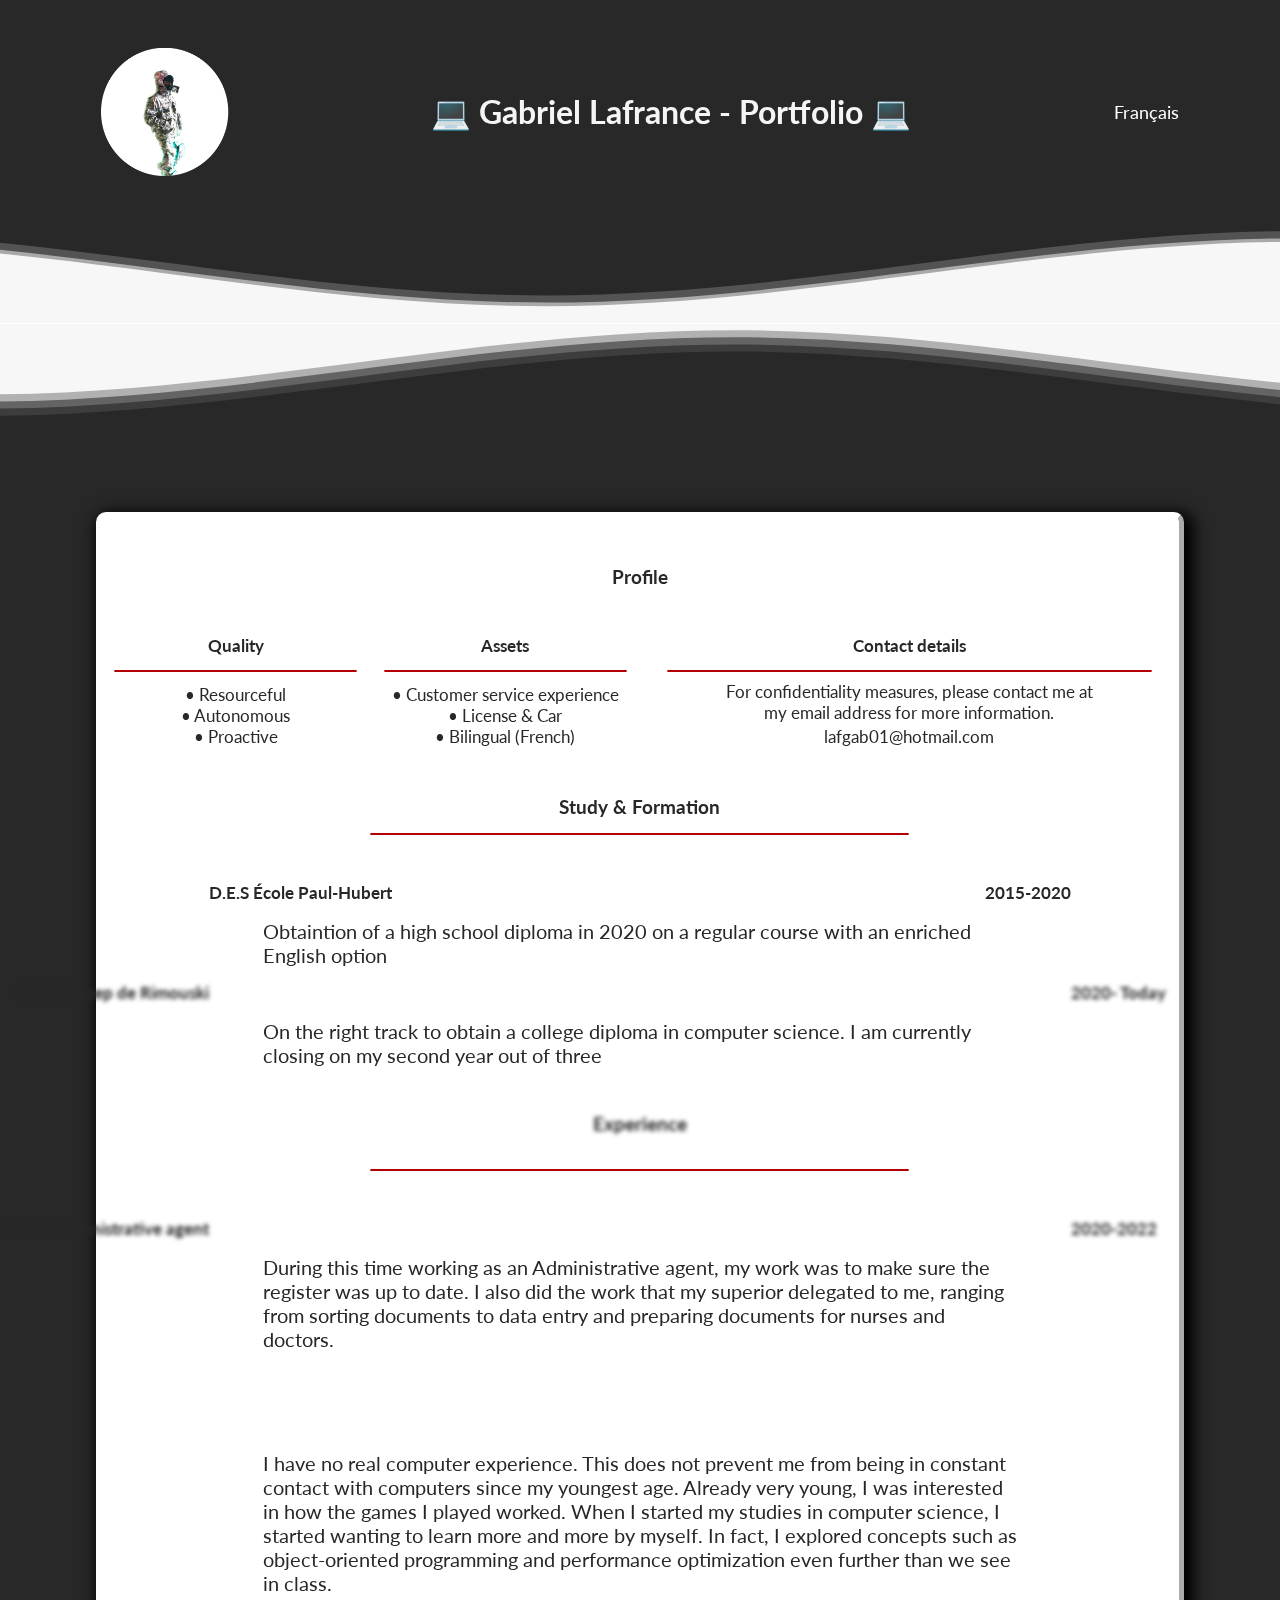
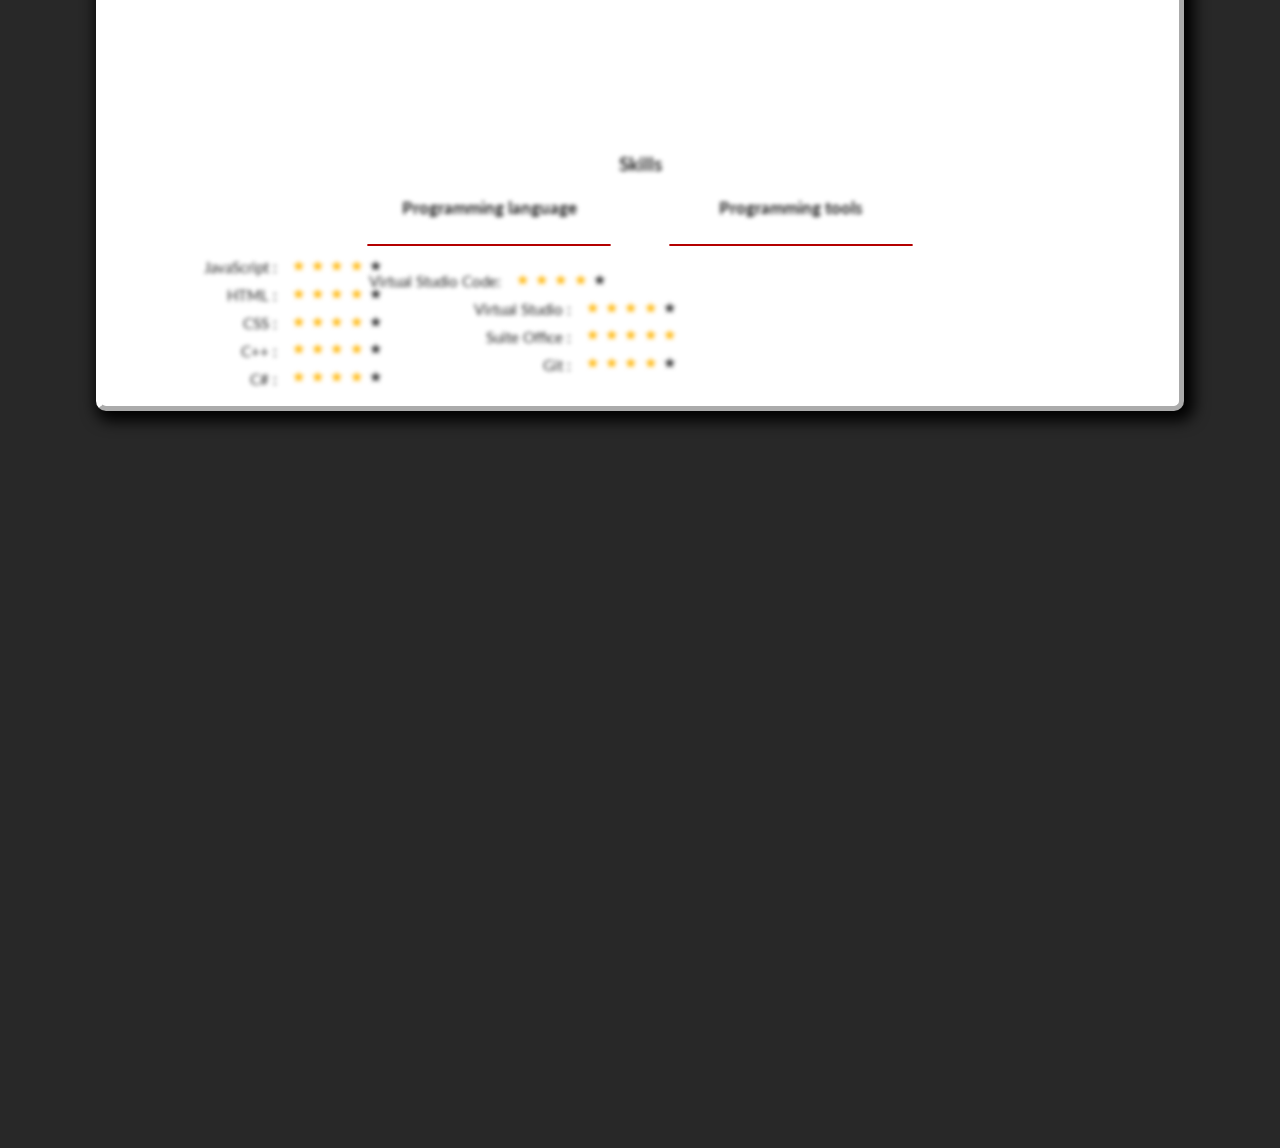
==== commit d1b3ed77: "Page anglais et correction" ====
--- a/english.html
+++ b/english.html
@@ -37,14 +37,14 @@
         </div>
         <main class=flex-col>
           <div class="container-info hidden">
-              <h1 class="hiddenDrop">Profil</h1>
+              <h1 class="hiddenDrop">Profile</h1>
               <div class="grid-2x2">
                 <div class="grid-2x2">
                   <div class="grid-item-center">
-                    <h2 class="hiddenDrop">Qualités</h2>
-                  </div>
-                  <div class="grid-item-center">
-                    <h2 class="hiddenDrop">Atouts</h2>
+                    <h2 class="hiddenDrop">Quality</h2>
+                  </div>
+                  <div class="grid-item-center">
+                    <h2 class="hiddenDrop">Assets</h2>
                   </div>
                   <div class="grid-item-center">
                     <span class="splitter"></span>
@@ -55,7 +55,7 @@
                 </div>
                 <div>
                   <div class="grid-item-center">
-                    <h2 class="hiddenDrop">Coordonnées</h2>
+                    <h2 class="hiddenDrop">Contact details</h2>
                   </div>
                   <div class="grid-item-center">
                     <span class="splitter"></span>
@@ -83,38 +83,43 @@
             </div>
           <div class="container-experience flex-col hidden">
             <div class="titre">
-              <h1 class="hiddenDrop">Étude et formation</h1>
+              <h1 class="hiddenDrop">Study & Formation</h1>
               <span class="splitter"></span>
             </div>
             <div class="flex-row">
               <h2 class="hiddenLeft">D.E.S École Paul-Hubert</h2>
               <h2 class="hiddenRight">2015-2020</h2>
             </div>
-              <p>Obtention d'un dîplome d'étude secondaire en 2020 suite
-                à un parcours régulier avec option anglais enrichie</p>
+              <p>Obtaintion of a high school diploma in 2020
+                on a regular course with an enriched English option</p>
               <div class="flex-row">
                 <h2 class="hiddenLeft">D.E.C Cégep de Rimouski</h2>
-                <h2 class="hiddenRight">2020- Aujoud'hui</h2>
-              </div>
-              <p>En très bonne vois à l'obtention d'un dîplome d'étude colégiale en technique de l'informatique. 
-                Bientôt deux années sur trois de complété</p>
+                <h2 class="hiddenRight">2020- Today</h2>
+              </div>
+              <p>On the right track to obtain a college diploma in computer science. I am currently closing on my second year out of three</p>
                 <div class="titre">
-                  <h1 class="hiddenDrop">Expérience</h1>
+                  <h1 class="hiddenDrop">Experience</h1>
                   <span class="splitter"></span>
                 </div>
             <div class="flex-row">
-              <h2 class="hiddenLeft">CISSS Agent Administatif</h2>
+              <h2 class="hiddenLeft">CISSS Administrative agent</h2>
               <h2 class="hiddenRight">2020-2022</h2>
             </div>
-              <p>Obtention d'un dîplome d'étude secondaire en 2020 suite
-                à un parcours régulier avec option anglais enrichie</p>
-                <h2 class="flex-row hiddenLeft exp-informatique">Expérience en informatique</h2>
-              <p>Je n'ai aucune expérience concrête en informatique. 
-                Cela n'empêche pas que depuis mon plus jeune âge, je suis en contact constant avec l'informatique. 
-                Déjà très jeune, je m'intéressais à comment les jeux au quel je jouais fonctionnait.
-                Lorsque j'ai débuté mes études en informatique, j'ai commenser à vouloir apprendre de plus en plus par moi-même.
-                De se fait, j'ai explorer des concepts telle que la programmation orientée object et l'optimisation de performance 
-                encore plus loin que nous voyons en classe.
+              <p>During this time working as an Administrative agent, my work was to make sure the register was up to date. 
+                I also did the work that my superior delegated to me, 
+                ranging from sorting documents to data entry and preparing documents for nurses and doctors.
+              </p>
+                <h2 class="flex-row hiddenLeft exp-informatique">Computer experience</h2>
+              <p>I have no real computer experience.
+                This does not prevent me from being in constant contact with computers since my youngest age.
+                Already very young, I was interested in how the games I played worked.
+                When I started my studies in computer science, I started wanting to learn more and more by myself.
+                In fact, I explored concepts such as object-oriented programming and performance optimization
+                even further than we see in class.
+              </p>
+              <p class="hidden">
+                I am in continuous development of my website in which I can experiment and deepen new knowledge and techniques.
+                I am also passionate about developing and learning new languages and new platforms.
               </p>
             </div>
           <div class="container-cv">
--- a/styles/styles.css
+++ b/styles/styles.css
@@ -1,3 +1,4 @@
+@import url("https://fonts.googleapis.com/css2?family=Lato:wght@300&display=swap");
 * {
   scroll-behavior: smooth;
   box-sizing: border-box;
@@ -6,7 +7,7 @@
 }
 
 body {
-  font-family: sans-serif;
+  font-family: "Lato", sans-serif;
   font-size: 16px;
   background-color: RGB(40, 40, 40);
   height: auto;
@@ -315,8 +316,12 @@
 
 .container-cv .grid-2x1 {
   padding-top: 5px;
-  font-size: 1.3vw;
-  grid-column-gap: 10px;
+  font-size: 1.2vw;
+  grid-column-gap: 15px;
+}
+
+.container-cv .grid-2x2 {
+  grid-column-gap: 30px;
 }
 
 .container-cv .grid-2x1 .flex-col .grid-2x1 .grid-item-left span {
--- a/styles/mediaquery.css
+++ b/styles/mediaquery.css
@@ -28,8 +28,8 @@
   .container-experience .flex-row {
     flex-direction: column;
   }
-  .container-info span {
-    font-size: 7px;
+  .container-info span, .container-info p {
+    font-size: 12px;
   }
   .container-experience p {
     font-size: 14px;
@@ -38,7 +38,10 @@
     font-size: 12px;
   }
   .container-cv .grid-2x1 {
-    font-size: 7px;
+    font-size: 9px;
+  }
+  footer {
+    font-size: 9px;
   }
 }
 /* 1920x1080+ screen */
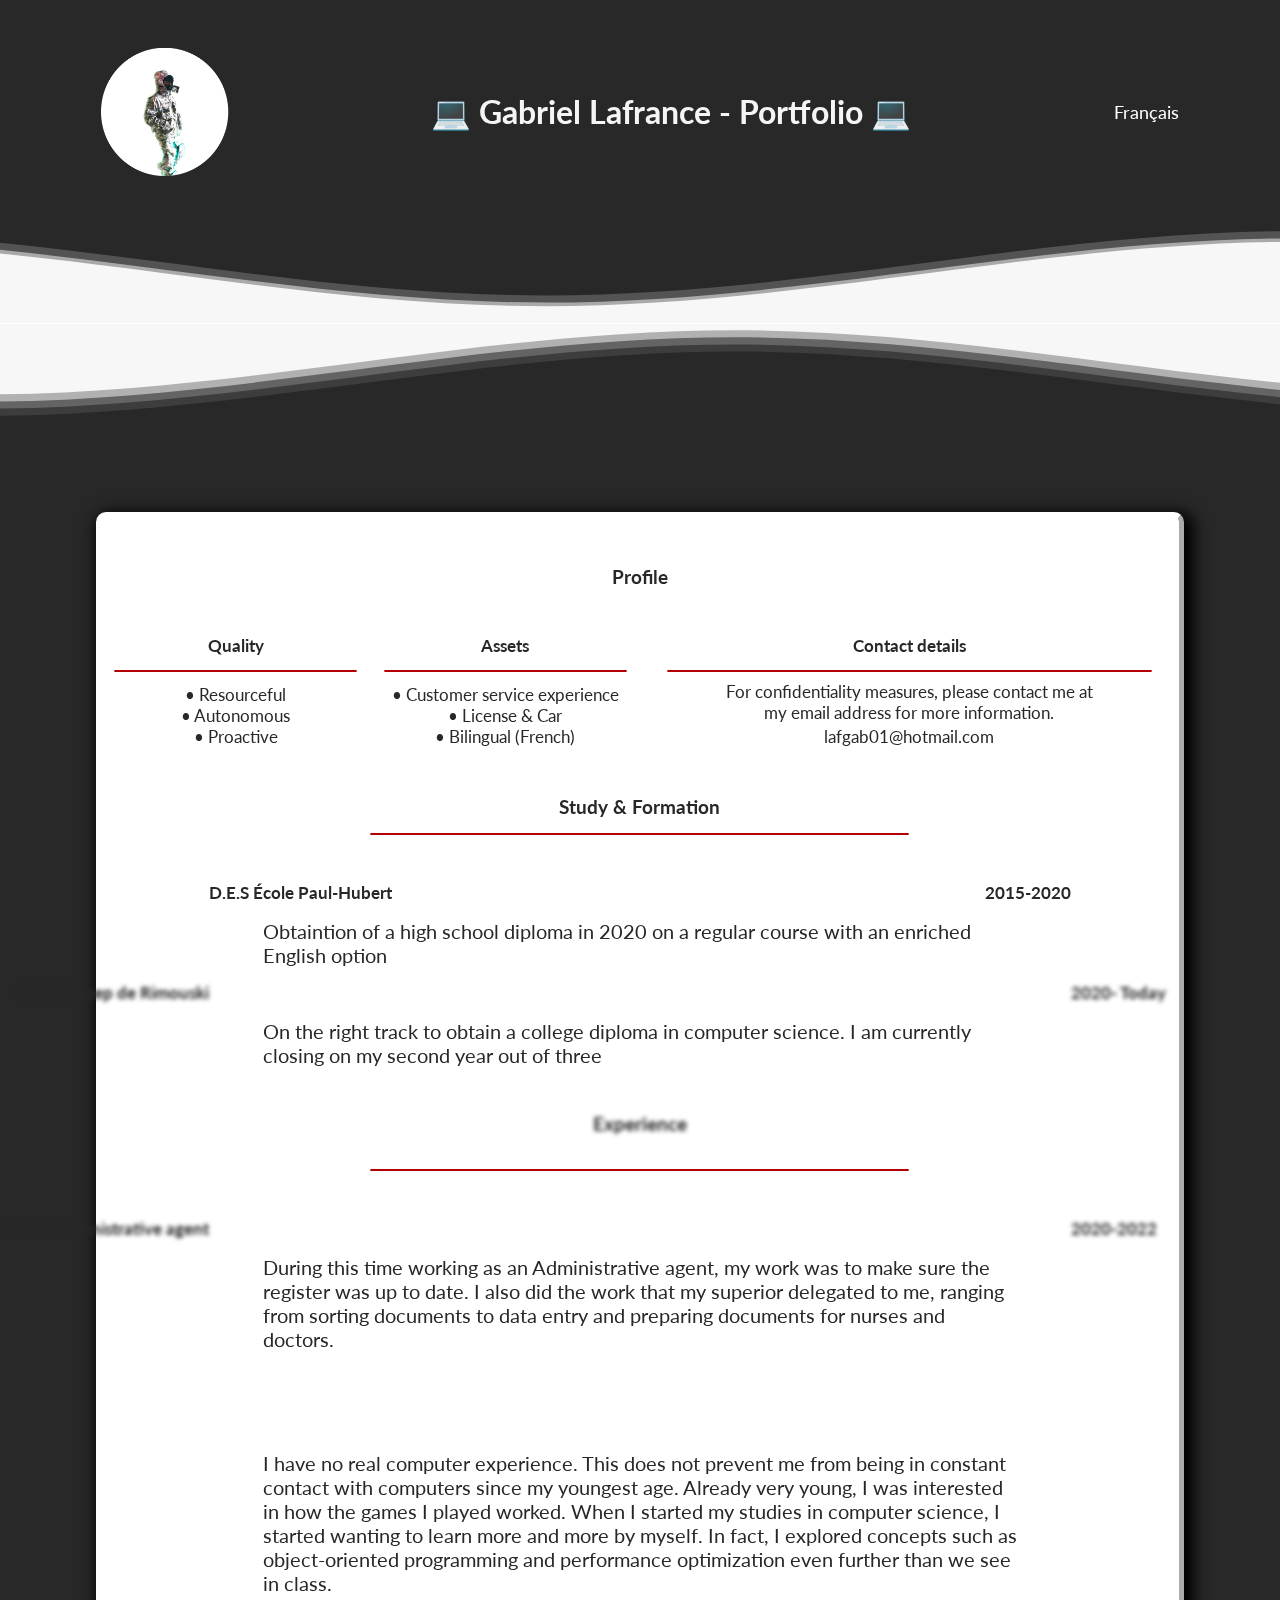
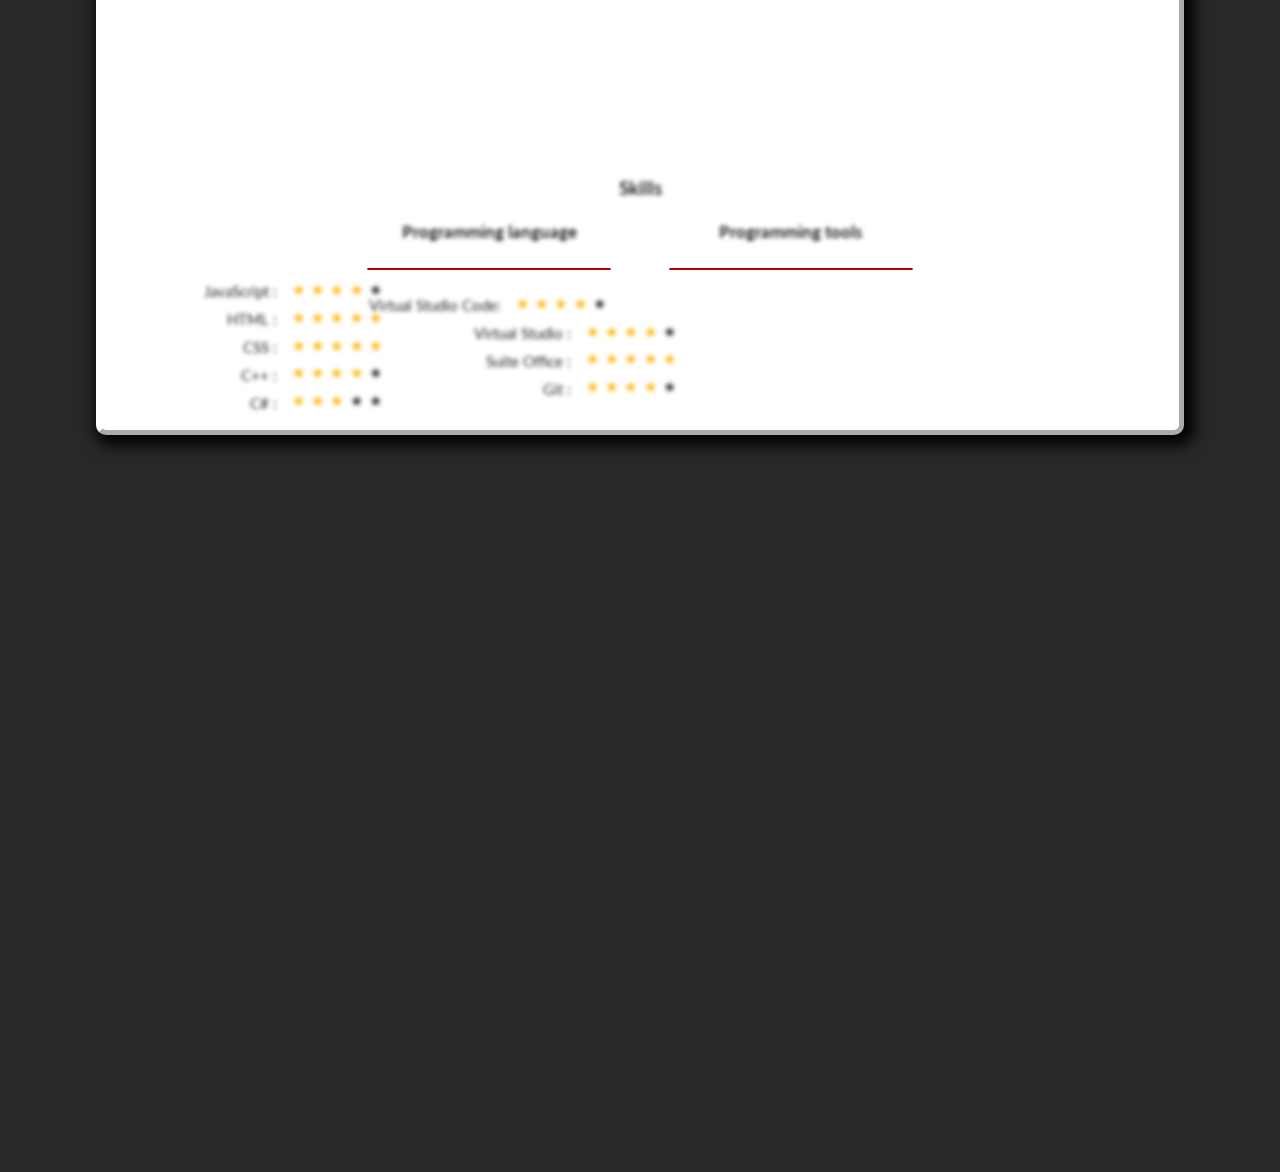
==== commit ae292728: "Detail" ====
--- a/english.html
+++ b/english.html
@@ -119,7 +119,7 @@
               </p>
               <p class="hidden">
                 I am in continuous development of my website in which I can experiment and deepen new knowledge and techniques.
-                I am also passionate about developing and learning new languages and new platforms.
+                I am a passionate about developing and learning new languages and new platforms. I am also planning to participate in different Game Jam in 2023-2024.
               </p>
             </div>
           <div class="container-cv">
@@ -157,7 +157,7 @@
                       <span class="etoile-full">&starf;</span>
                       <span class="etoile-full">&starf;</span>
                       <span class="etoile-full">&starf;</span>
-                      <span>&starf;</span>
+                      <span class="etoile-full">&starf;</span>
                     </div> 
                   </div>
                   <div class="grid-2x1 hiddenLeft">
@@ -167,7 +167,7 @@
                       <span class="etoile-full">&starf;</span>
                       <span class="etoile-full">&starf;</span>
                       <span class="etoile-full">&starf;</span>
-                      <span>&starf;</span>
+                      <span class="etoile-full">&starf;</span>
                     </div> 
                   </div>
                   <div class="grid-2x1 hiddenLeft">
@@ -186,7 +186,7 @@
                       <span class="etoile-full">&starf;</span>
                       <span class="etoile-full">&starf;</span>
                       <span class="etoile-full">&starf;</span>
-                      <span class="etoile-full">&starf;</span>
+                      <span>&starf;</span>
                       <span>&starf;</span>
                     </div> 
                   </div>
